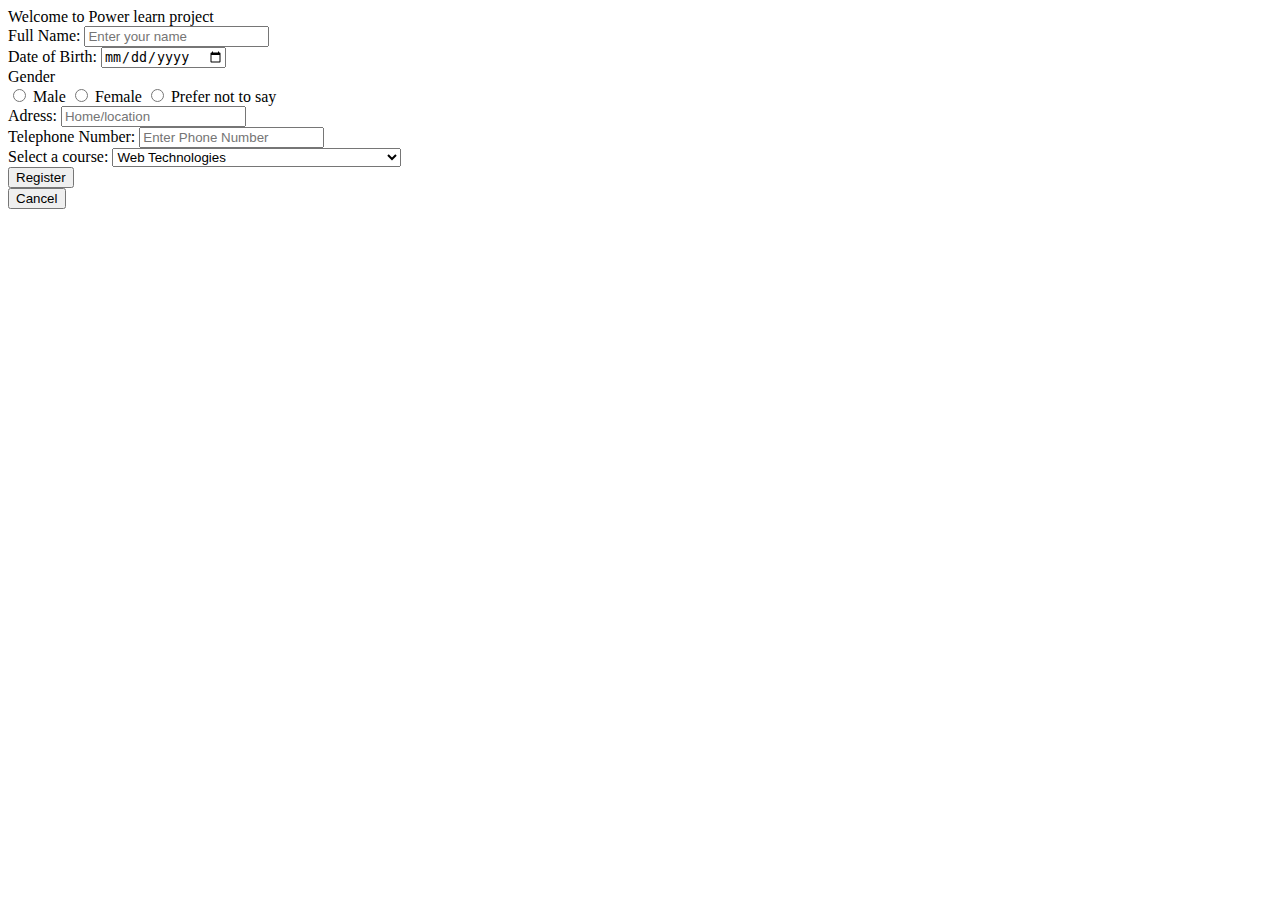
==== index.html @ 7c5f2c1b "finished html reg form" ====
<!DOCTYPE html>
<html>
    <head>
        <title>STUDENT REGISTRATION FORM</title>
        <meta charset="UTF-8" />
        <meta name="viewport" content="width=device-width, initial-scale=1.0">
        <link rel="stylesheet" href="style.css">
    </head>
    <body>
        <div class="container">
            <div class="title">Welcome to Power learn project</div>
            <form action="#">
                <div class="user-details">
                    <div class="input-box">
                        <label class="details" for="name">Full Name:</label>
                        <input type="text" id="name" placeholder="Enter your name" required name="name">
                    </div>  
                    <div class="input-box">
                        <label class="details" for="date">Date of Birth:</label>
                        <input type="date"  id="date" placeholder="D.O.B" required name="date">
                    </div> 
                    <div class="gender-details">
                        <span class="gender">Gender</span>
                        <div class="category">
                                <input type="radio" id="male" name="gender" value="male">
                                <label for="male">Male</label>

                                <input type="radio" id="female" name="gender" value="female">
                                <label for="female">Female</label>

                                <input type="radio" id="prefer not" name="gender" value="prefer not">
                                <label for="prefer not">Prefer not to say</label>
                        </div>
                    </div>
                    <div class="input-box">
                        <label for="adress"  class="details">Adress:</label>
                        <input type="text" placeholder="Home/location" required name="adress" id="adress">
                    </div> 
                    <div class="input-box">
                        <label for="phone no" class="details">Telephone Number:</span>
                        <input type="tel" placeholder="Enter Phone Number" required id="phone no" >
                    </div> 
                    <div class="course-select">
                        <label for="course">Select a course:</label>
                        <select name="course" id="course">
                            <option value="Web technologies">Web Technologies</option>
                            <option value="python">Python Programming</option>
                            <option value="dart">Dart with flutter</option>
                            <option value="sql">Database Management with SQL</option>
                            <option value="ENTPD">Enterprenuership and Personal Development</option>
                        </select>
                    </div>
                    <div class="button-register">
                        <input type="submit" value="Register">
                    </div>
                    <div class="button-cancel">
                        <input type="button" value="Cancel">
                    </div>
                </div>
            </form>       
        </div>
    </body>
</html>
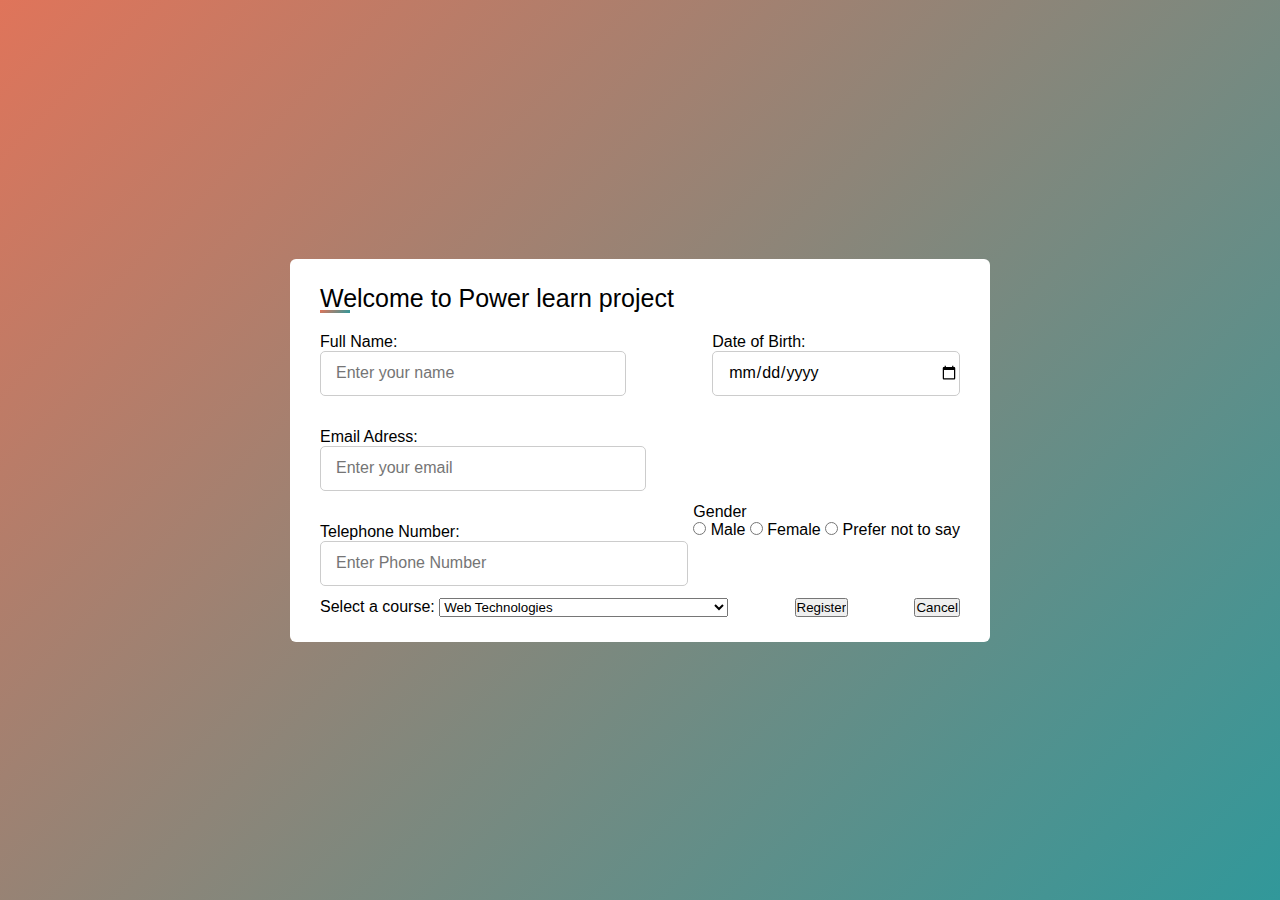
==== commit f58aab97: "added css styling" ====
--- a/index.html
+++ b/index.html
@@ -19,6 +19,15 @@
                         <label class="details" for="date">Date of Birth:</label>
                         <input type="date"  id="date" placeholder="D.O.B" required name="date">
                     </div> 
+                    
+                    <div class="input-box">
+                        <label for="adress"  class="details">Email Adress:</label>
+                        <input type="email" placeholder="Enter your email" required name="adress" id="adress">
+                    </div> 
+                    <div class="input-box">
+                        <label for="phone no" class="details">Telephone Number:</span>
+                        <input type="tel" placeholder="Enter Phone Number" required id="phone no" >
+                    </div> 
                     <div class="gender-details">
                         <span class="gender">Gender</span>
                         <div class="category">
@@ -32,14 +41,6 @@
                                 <label for="prefer not">Prefer not to say</label>
                         </div>
                     </div>
-                    <div class="input-box">
-                        <label for="adress"  class="details">Adress:</label>
-                        <input type="text" placeholder="Home/location" required name="adress" id="adress">
-                    </div> 
-                    <div class="input-box">
-                        <label for="phone no" class="details">Telephone Number:</span>
-                        <input type="tel" placeholder="Enter Phone Number" required id="phone no" >
-                    </div> 
                     <div class="course-select">
                         <label for="course">Select a course:</label>
                         <select name="course" id="course">
--- a/style.css
+++ b/style.css
@@ -0,0 +1,59 @@
+*{
+    margin: 0;
+    padding: 0;
+    box-sizing: border-box;
+    font-family: 'Poppins', sans-serif;
+
+}
+body{
+    display: flex;
+    height: 100vh;
+    justify-content: center; 
+    align-items: center;
+    background:linear-gradient(135deg, rgba(208, 48, 9, 0.669),rgb(49, 152, 154))
+
+}
+.container{
+    max-width: 700px;
+    width: 100%;
+    background: #fff;
+    padding: 25px 30px;
+    border-radius: 6px;
+}
+.container .title{
+    font-size: 25px;
+    font-weight: 500;
+    position: relative;
+}
+.container .title::before{ /* Pseudo element allowing you to insert content before the content of selected element */
+    content: '';
+    position: absolute;
+    left: 0;
+    bottom: 0;
+    height: 3px;
+    width: 30px;
+    background:linear-gradient(135deg, rgba(208, 48, 9, 0.669),rgb(49, 152, 154))
+}
+.container form .user-details{
+    display: flex;
+    flex-wrap: wrap;
+    justify-content: space-between;
+}
+form .user-details .input-box{
+    width: calc(100% / 2 -20px);
+    margin: 20px 0 12px 0;
+}
+.user-details .input-box input{
+    height: 45px;
+    width: 100%;
+    outline: none;
+    border-radius: 5px;
+    border: 1px solid #ccc;
+    padding-left: 15px;
+    font-size: 16px;
+}
+.user-details .input-box .details .gender .course-select{
+    font-weight: 500;
+    margin-bottom: 5px;
+    display: block;
+}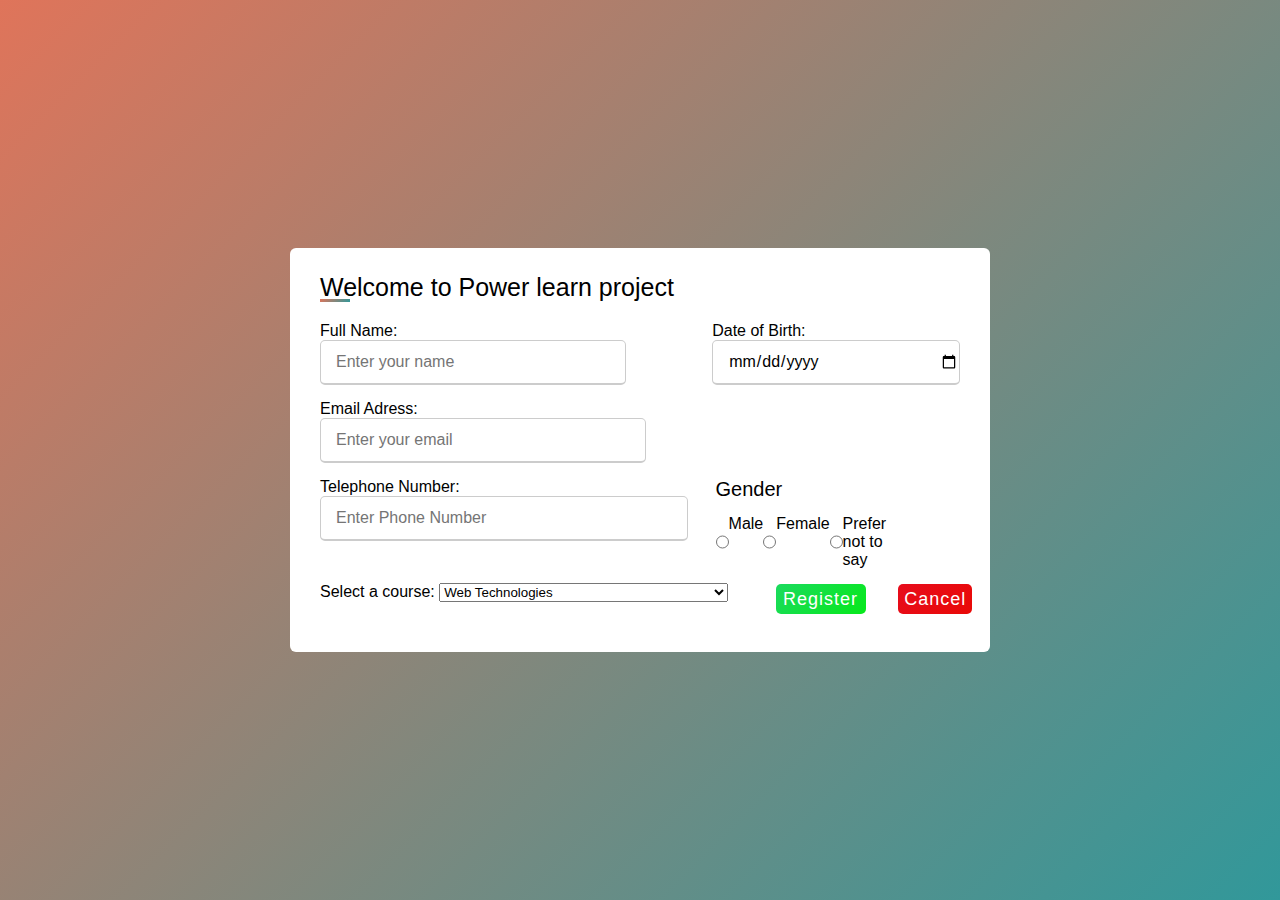
==== commit f3e3104e: "almost done" ====
--- a/index.html
+++ b/index.html
@@ -29,7 +29,7 @@
                         <input type="tel" placeholder="Enter Phone Number" required id="phone no" >
                     </div> 
                     <div class="gender-details">
-                        <span class="gender">Gender</span>
+                        <span class="gender-title">Gender</span>
                         <div class="category">
                                 <input type="radio" id="male" name="gender" value="male">
                                 <label for="male">Male</label>
@@ -51,12 +51,14 @@
                             <option value="ENTPD">Enterprenuership and Personal Development</option>
                         </select>
                     </div>
-                    <div class="button-register">
-                        <input type="submit" value="Register">
-                    </div>
-                    <div class="button-cancel">
-                        <input type="button" value="Cancel">
-                    </div>
+                    
+                        <div class="button-register">
+                            <input type="submit" value="Register">
+                        </div>
+                        <div class="button-cancel">
+                            <input type="button" value="Cancel">
+                        </div>
+        
                 </div>
             </form>       
         </div>
--- a/style.css
+++ b/style.css
@@ -38,10 +38,12 @@
     display: flex;
     flex-wrap: wrap;
     justify-content: space-between;
+    margin: 20px 0 12px 0;
 }
 form .user-details .input-box{
     width: calc(100% / 2 -20px);
-    margin: 20px 0 12px 0;
+    margin-bottom: 15px;
+    
 }
 .user-details .input-box input{
     height: 45px;
@@ -51,9 +53,65 @@
     border: 1px solid #ccc;
     padding-left: 15px;
     font-size: 16px;
+    border-bottom-width: 2px;
+    transition: all 0.5s ease;
 }
-.user-details .input-box .details .gender .course-select{
+.user-details .input-box .details .gender{
     font-weight: 500;
     margin-bottom: 5px;
     display: block;
-}+}
+.user-details .input-box input:focus,
+.user-details .input-box input:valid{
+    border-color: #9b5956;
+}
+form .gender-details .gender-title{
+    font-size: 20px;
+    font-weight: 500;
+}
+form .gender-details .category{
+    display:flex;
+    width: 80%;
+    margin: 14px 0;
+    justify-content: space-between;
+}
+
+form .button-register{
+    height: 30px;
+    margin: 1px 0;
+}
+form .button-cancel{
+    height: 30px;
+    margin: 1px 0;
+}
+form .button-register input{
+    height: 100%;
+    width: 120%;
+    outline: none;
+    color: #fff;
+    border: none;
+    font-size: 18px;
+    font-weight: 400;
+    border-radius: 5px;
+    letter-spacing: 1px;
+    background:linear-gradient(135deg, #1BDA5E ,#07E91B )
+
+
+}
+form .button-cancel input{
+    height: 100%;
+    width: 120%;
+    outline: none;
+    color: #fff;
+    border: none;
+    font-size: 18px;
+    font-weight: 400;
+    border-radius: 5px;
+    letter-spacing: 1px;
+    background: linear-gradient(135deg, #E70C1C, #E90A07)
+}
+form .button-register .button-cancel input:hover{
+    background: linear-gradient(135deg, rgba(208, 48, 9, 0.669),rgb(49, 152, 154))
+}
+
+
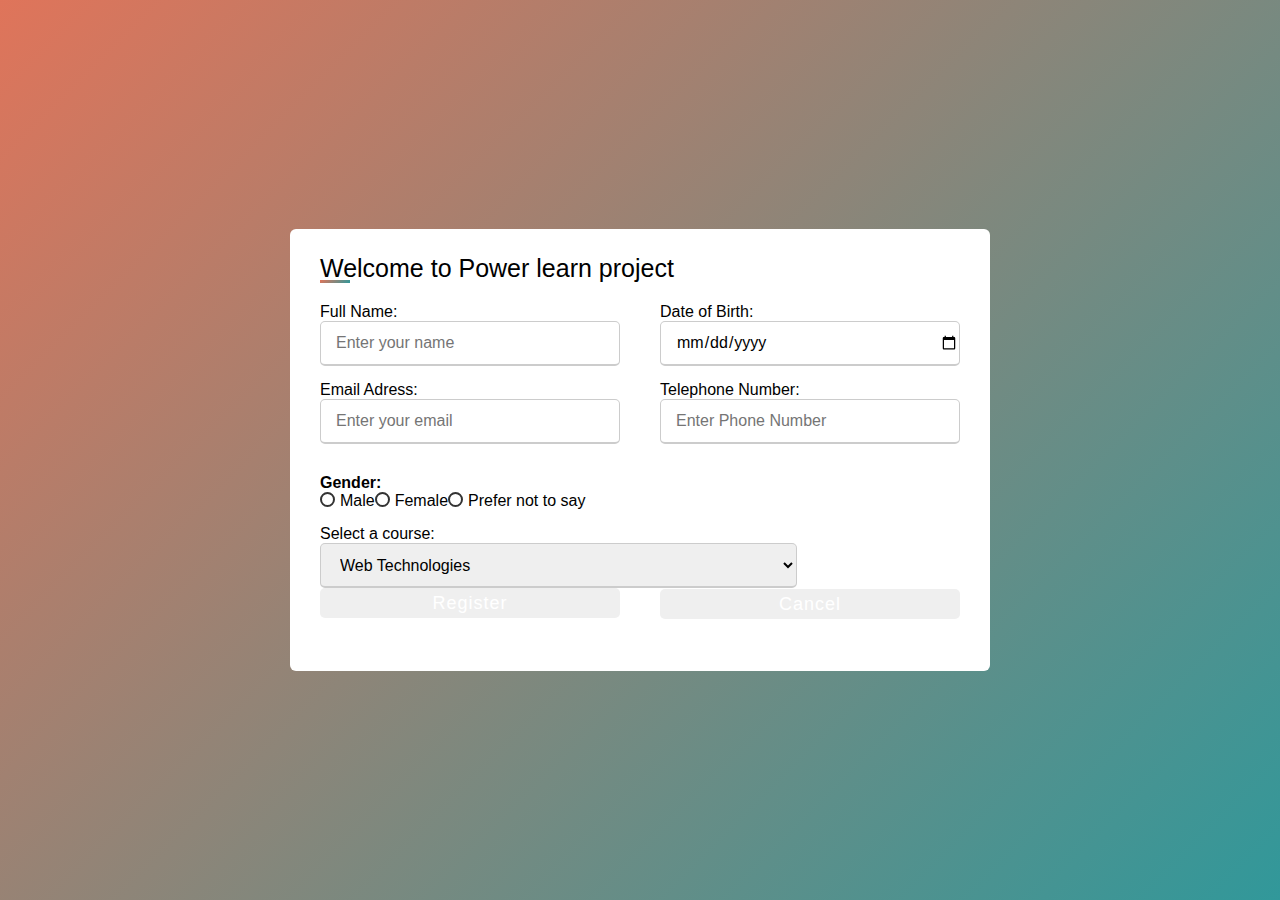
==== commit f62ba8f2: "added two css files" ====
--- a/index.html
+++ b/index.html
@@ -4,7 +4,7 @@
         <title>STUDENT REGISTRATION FORM</title>
         <meta charset="UTF-8" />
         <meta name="viewport" content="width=device-width, initial-scale=1.0">
-        <link rel="stylesheet" href="style.css">
+        <link rel="stylesheet" href="style1.css">
     </head>
     <body>
         <div class="container">
@@ -29,7 +29,7 @@
                         <input type="tel" placeholder="Enter Phone Number" required id="phone no" >
                     </div> 
                     <div class="gender-details">
-                        <span class="gender-title">Gender</span>
+                        <span class="gender-title">Gender:</span>
                         <div class="category">
                                 <input type="radio" id="male" name="gender" value="male">
                                 <label for="male">Male</label>
--- a/style1.css
+++ b/style1.css
@@ -0,0 +1,178 @@
+/* Reset default margin, padding, and box-sizing for all elements */
+* {
+    margin: 0;
+    padding: 0;
+    box-sizing: border-box;
+    font-family: 'Poppins', sans-serif;
+}
+
+/* Styling for the body */
+body {
+    display: flex;
+    height: 100vh;
+    justify-content: center;
+    align-items: center;
+    background: linear-gradient(135deg, rgba(208, 48, 9, 0.669), rgb(49, 152, 154));
+}
+
+/* Container styling */
+.container {
+    max-width: 700px;
+    width: 100%;
+    background: #fff;
+    padding: 25px 30px;
+    border-radius: 6px;
+}
+
+/* Title styling */
+.container .title {
+    font-size: 25px;
+    font-weight: 500;
+    position: relative;
+}
+
+/* Pseudo element before the title */
+.container .title::before {
+    content: '';
+    position: absolute;
+    left: 0;
+    bottom: 0;
+    height: 3px;
+    width: 30px;
+    background: linear-gradient(135deg, rgba(208, 48, 9, 0.669), rgb(49, 152, 154));
+}
+
+/* User details container */
+.container .user-details {
+    display: flex;
+    flex-wrap: wrap;
+    justify-content: space-between;
+    margin: 20px 0 12px 0;
+}
+
+/* Input box styling */
+.user-details .input-box {
+    width: calc(100% / 2 - 20px);
+    margin-bottom: 15px;
+}
+
+/* Styling for input elements */
+.user-details .input-box input {
+    height: 45px;
+    width: 100%;
+    outline: none;
+    border-radius: 5px;
+    border: 1px solid #ccc;
+    padding-left: 15px;
+    font-size: 16px;
+    border-bottom-width: 2px;
+    transition: all 0.5s ease;
+}
+
+/* Styling for labels associated with gender input */
+.user-details .input-box .details .gender {
+    font-weight: 500;
+    margin-bottom: 5px;
+    display: block;
+}
+
+/* Styling for focused and valid input */
+.user-details .input-box input:focus,
+.user-details .input-box input:valid {
+    border-color: #9b5956;
+}
+
+/* Gender details container */
+.gender-details {
+    width: 100%;
+    margin-top: 15px; /* Adjusted margin top */
+}
+
+/* Category container for gender radio buttons */
+.gender-details .category {
+    display: flex;
+    flex-direction: row;
+    margin-bottom: 15px;
+}
+
+/* Styling for gender radio buttons */
+.gender-details input[type="radio"] {
+    margin-right: 5px;
+    -webkit-appearance: none;
+    -moz-appearance: none;
+    appearance: none;
+    width: 15px;
+    height: 15px;
+    border-radius: 50%;
+    border: 2px solid #333;
+    outline: none;
+    cursor: pointer;
+}
+
+/* Styling for checked state of gender radio buttons */
+.gender-details input[type="radio"]:checked {
+    background: linear-gradient(135deg, rgba(208, 48, 9, 0.669), rgb(49, 152, 154));
+}
+
+/* Styling for labels associated with gender radio buttons */
+.gender-details input[type="radio"] + label {
+    font-family: Arial, Helvetica, sans-serif;
+    cursor: pointer;
+}
+
+/* Gender title styling */
+.gender-details .gender-title {
+    font-weight: bold; /* Corrected font weight */
+}
+
+/* Styling for course input */
+.container .user-details #course {
+    height: 45px;
+    width: 100%;
+    outline: none;
+    border-radius: 5px;
+    border: 1px solid #ccc;
+    padding-left: 15px;
+    font-size: 16px;
+    border-bottom-width: 2px;
+    transition: all 0.5s ease;
+}
+
+/* Styling for register button */
+form .button-register {
+    height: 30px;
+    width: calc(100% / 2 - 20px);
+    margin-bottom: 15px;
+}
+
+/* Styling for cancel button */
+form .button-cancel {
+    height: 30px;
+    width: calc(100% / 2 - 20px);
+    margin: 1px 0; /* Adjusted margin */
+    margin-bottom: 15px;
+}
+
+/* Styling for register and cancel buttons */
+form .button-register input,
+form .button-cancel input {
+    height: 100%;
+    width: 100%; /* Adjusted width */
+    outline: none;
+    color: #fff;
+    border: none;
+    font-size: 18px;
+    font-weight: 400;
+    border-radius: 5px;
+    letter-spacing: 1px;
+}
+
+/* Styling for register button hover state */
+form .button-register input:hover {
+    background: linear-gradient(135deg, #1BDA5E, #07E91B);
+}
+
+/* Styling for cancel button hover state */
+form .button-cancel input:hover {
+    background: linear-gradient(135deg, #E70C1C, #E90A07);
+}
